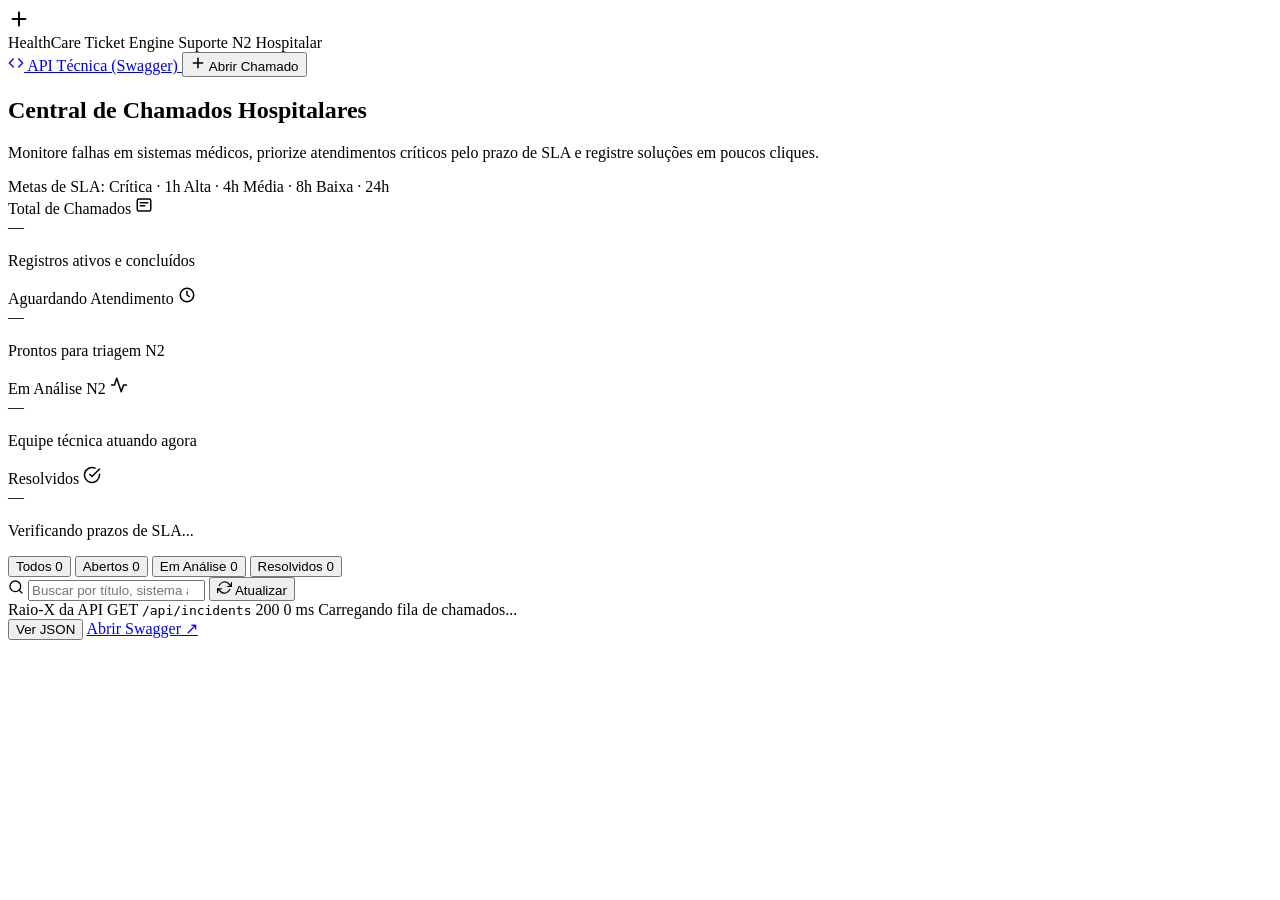
==== wwwroot/index.html @ c9c5d48c "feat: add HealthCare-Ticket-Engine .NET 8 Web API, N2 dashboard and Swagger" ====
<!DOCTYPE html>
<html lang="pt-BR">
<head>
  <meta charset="UTF-8">
  <meta name="viewport" content="width=device-width, initial-scale=1.0">
  <title>HealthCare Ticket Engine — Central de Chamados Hospitalares</title>
  <link rel="preconnect" href="https://fonts.googleapis.com">
  <link rel="preconnect" href="https://fonts.gstatic.com" crossorigin>
  <link href="https://fonts.googleapis.com/css2?family=Inter:wght@400;500;600;700&family=JetBrains+Mono:wght@400;500&display=swap" rel="stylesheet">
  <link rel="stylesheet" href="/styles.css">
</head>
<body>
  <header class="topbar">
    <div class="container topbar-inner">
      <div class="brand">
        <div class="brand-mark" aria-hidden="true">
          <svg width="22" height="22" viewBox="0 0 24 24" fill="none" stroke="currentColor" stroke-width="2.2" stroke-linecap="round" stroke-linejoin="round">
            <path d="M12 5v14"></path>
            <path d="M5 12h14"></path>
          </svg>
        </div>
        <div class="brand-text">
          <span class="brand-name">HealthCare Ticket Engine</span>
          <span class="brand-pill">Suporte N2 Hospitalar</span>
        </div>
      </div>

      <div class="topbar-actions">
        <a
          href="/swagger"
          target="_blank"
          rel="noopener noreferrer"
          class="btn btn-outline"
          title="Abrir documentação técnica interativa (GET, POST, PUT) no Swagger UI"
        >
          <svg width="16" height="16" viewBox="0 0 24 24" fill="none" stroke="currentColor" stroke-width="2" stroke-linecap="round" stroke-linejoin="round" aria-hidden="true">
            <polyline points="16 18 22 12 16 6"></polyline>
            <polyline points="8 6 2 12 8 18"></polyline>
          </svg>
          <span>API Técnica (Swagger)</span>
        </a>

        <button type="button" id="openCreateModalBtn" class="btn btn-primary">
          <svg width="16" height="16" viewBox="0 0 24 24" fill="none" stroke="currentColor" stroke-width="2.3" stroke-linecap="round" stroke-linejoin="round" aria-hidden="true">
            <line x1="12" y1="5" x2="12" y2="19"></line>
            <line x1="5" y1="12" x2="19" y2="12"></line>
          </svg>
          <span>Abrir Chamado</span>
        </button>
      </div>
    </div>
  </header>

  <main class="container main-content">
    <section class="hero" aria-labelledby="heroTitle">
      <div class="hero-copy">
        <h1 id="heroTitle">Central de Chamados Hospitalares</h1>
        <p>
          Monitore falhas em sistemas médicos, priorize atendimentos críticos pelo prazo de SLA e registre soluções em poucos cliques.
        </p>
      </div>

      <div class="sla-legend" aria-label="Prazos de atendimento SLA por prioridade">
        <span class="sla-legend-title">Metas de SLA:</span>
        <span class="sla-pill sla-critica"><span class="dot"></span>Crítica · 1h</span>
        <span class="sla-pill sla-alta"><span class="dot"></span>Alta · 4h</span>
        <span class="sla-pill sla-media"><span class="dot"></span>Média · 8h</span>
        <span class="sla-pill sla-baixa"><span class="dot"></span>Baixa · 24h</span>
      </div>
    </section>

    <section class="kpi-grid" aria-label="Indicadores de atendimento">
      <article class="kpi-card">
        <div class="kpi-header">
          <span class="kpi-label">Total de Chamados</span>
          <span class="kpi-icon kpi-icon-neutral" aria-hidden="true">
            <svg width="18" height="18" viewBox="0 0 24 24" fill="none" stroke="currentColor" stroke-width="2" stroke-linecap="round" stroke-linejoin="round">
              <rect x="3" y="4" width="18" height="16" rx="2"></rect>
              <line x1="7" y1="9" x2="17" y2="9"></line>
              <line x1="7" y1="13" x2="13" y2="13"></line>
            </svg>
          </span>
        </div>
        <div class="kpi-value" id="kpiTotal">—</div>
        <p class="kpi-sub">Registros ativos e concluídos</p>
      </article>

      <article class="kpi-card">
        <div class="kpi-header">
          <span class="kpi-label">Aguardando Atendimento</span>
          <span class="kpi-icon kpi-icon-open" aria-hidden="true">
            <svg width="18" height="18" viewBox="0 0 24 24" fill="none" stroke="currentColor" stroke-width="2" stroke-linecap="round" stroke-linejoin="round">
              <circle cx="12" cy="12" r="9"></circle>
              <polyline points="12 7 12 12 15 14"></polyline>
            </svg>
          </span>
        </div>
        <div class="kpi-value" id="kpiOpen">—</div>
        <p class="kpi-sub">Prontos para triagem N2</p>
      </article>

      <article class="kpi-card">
        <div class="kpi-header">
          <span class="kpi-label">Em Análise N2</span>
          <span class="kpi-icon kpi-icon-analysis" aria-hidden="true">
            <svg width="18" height="18" viewBox="0 0 24 24" fill="none" stroke="currentColor" stroke-width="2" stroke-linecap="round" stroke-linejoin="round">
              <path d="M22 12h-4l-3 9L9 3l-3 9H2"></path>
            </svg>
          </span>
        </div>
        <div class="kpi-value" id="kpiAnalysis">—</div>
        <p class="kpi-sub">Equipe técnica atuando agora</p>
      </article>

      <article class="kpi-card">
        <div class="kpi-header">
          <span class="kpi-label">Resolvidos</span>
          <span class="kpi-icon kpi-icon-resolved" aria-hidden="true">
            <svg width="18" height="18" viewBox="0 0 24 24" fill="none" stroke="currentColor" stroke-width="2" stroke-linecap="round" stroke-linejoin="round">
              <path d="M22 11.08V12a10 10 0 1 1-5.93-9.14"></path>
              <polyline points="22 4 12 14.01 9 11.01"></polyline>
            </svg>
          </span>
        </div>
        <div class="kpi-value" id="kpiResolved">—</div>
        <p class="kpi-sub" id="kpiSlaHint">Verificando prazos de SLA...</p>
      </article>
    </section>

    <section class="toolbar" aria-label="Filtros e busca de chamados">
      <div class="filter-tabs" role="tablist" aria-label="Filtrar por situação">
        <button type="button" class="filter-tab is-active" data-status="ALL" role="tab" aria-selected="true">
          Todos <span class="tab-count" id="countAll">0</span>
        </button>
        <button type="button" class="filter-tab" data-status="Aberto" role="tab" aria-selected="false">
          Abertos <span class="tab-count" id="countAberto">0</span>
        </button>
        <button type="button" class="filter-tab" data-status="EmAnalise" role="tab" aria-selected="false">
          Em Análise <span class="tab-count" id="countEmAnalise">0</span>
        </button>
        <button type="button" class="filter-tab" data-status="Resolvido" role="tab" aria-selected="false">
          Resolvidos <span class="tab-count" id="countResolvido">0</span>
        </button>
      </div>

      <div class="toolbar-right">
        <label class="search-box" for="searchInput">
          <svg width="16" height="16" viewBox="0 0 24 24" fill="none" stroke="currentColor" stroke-width="2" stroke-linecap="round" stroke-linejoin="round" aria-hidden="true">
            <circle cx="11" cy="11" r="8"></circle>
            <line x1="21" y1="21" x2="16.65" y2="16.65"></line>
          </svg>
          <input
            type="search"
            id="searchInput"
            placeholder="Buscar por título, sistema afetado ou descrição..."
            autocomplete="off"
          >
        </label>

        <button type="button" id="refreshBtn" class="btn btn-subtle" title="Recarregar fila de chamados">
          <svg width="15" height="15" viewBox="0 0 24 24" fill="none" stroke="currentColor" stroke-width="2" stroke-linecap="round" stroke-linejoin="round" aria-hidden="true">
            <polyline points="23 4 23 10 17 10"></polyline>
            <polyline points="1 20 1 14 7 14"></polyline>
            <path d="M3.51 9a9 9 0 0 1 14.85-3.36L23 10M1 14l4.64 4.36A9 9 0 0 0 20.49 15"></path>
          </svg>
          <span>Atualizar</span>
        </button>
      </div>
    </section>

    <section aria-label="Lista de chamados" aria-live="polite">
      <div id="loadingSkeleton" class="skeleton-list" hidden>
        <div class="skeleton-card"></div>
        <div class="skeleton-card"></div>
        <div class="skeleton-card"></div>
      </div>

      <div id="ticketList" class="ticket-list"></div>

      <div id="emptyState" class="empty-state" hidden>
        <div class="empty-icon" aria-hidden="true">
          <svg width="30" height="30" viewBox="0 0 24 24" fill="none" stroke="currentColor" stroke-width="1.8" stroke-linecap="round" stroke-linejoin="round">
            <circle cx="12" cy="12" r="10"></circle>
            <path d="M8 14s1.5 2 4 2 4-2 4-2"></path>
            <line x1="9" y1="9" x2="9.01" y2="9"></line>
            <line x1="15" y1="9" x2="15.01" y2="9"></line>
          </svg>
        </div>
        <h3>Nenhum chamado encontrado</h3>
        <p id="emptyStateMessage">Não há registros para o filtro ou termo pesquisado no momento.</p>
        <button type="button" id="emptyResetBtn" class="btn btn-outline">Limpar filtros</button>
      </div>
    </section>

    <section class="api-inspector" id="apiInspector" aria-label="Raio-X da API para aprendizado">
      <div class="inspector-bar">
        <div class="inspector-info">
          <span class="inspector-title">Raio-X da API</span>
          <span class="verb-badge" id="inspectorVerb">GET</span>
          <code class="inspector-path" id="inspectorPath">/api/incidents</code>
          <span class="status-code-badge" id="inspectorStatus">200</span>
          <span class="inspector-latency" id="inspectorLatency">0 ms</span>
          <span class="inspector-explain" id="inspectorExplain">Carregando fila de chamados...</span>
        </div>

        <div class="inspector-actions">
          <button type="button" class="btn btn-xs btn-ghost" id="toggleJsonBtn" aria-expanded="false">
            Ver JSON
          </button>
          <a href="/swagger" target="_blank" rel="noopener noreferrer" class="btn btn-xs btn-ghost">
            Abrir Swagger ↗
          </a>
        </div>
      </div>

      <pre class="inspector-json" id="apiJsonPreview" hidden></pre>
    </section>
  </main>

  <!-- Modal 1: Abrir Novo Chamado -->
  <div class="modal-backdrop" id="createModal" hidden role="dialog" aria-modal="true" aria-labelledby="createModalTitle">
    <div class="modal-dialog">
      <div class="modal-header">
        <div>
          <h2 id="createModalTitle">Abrir Novo Chamado</h2>
          <p class="modal-subtitle">Informe o problema encontrado para iniciar a contagem automática de SLA.</p>
        </div>
        <button type="button" class="icon-close" data-close-modal="createModal" aria-label="Fechar janela">
          <svg width="20" height="20" viewBox="0 0 24 24" fill="none" stroke="currentColor" stroke-width="2" stroke-linecap="round" stroke-linejoin="round">
            <line x1="18" y1="6" x2="6" y2="18"></line>
            <line x1="6" y1="6" x2="18" y2="18"></line>
          </svg>
        </button>
      </div>

      <form id="createTicketForm" novalidate>
        <div class="modal-body">
          <div id="createErrorBox" class="form-error-box" hidden role="alert"></div>

          <div class="form-group">
            <label for="ticketTitle">Título do problema <span class="req">*</span></label>
            <input
              type="text"
              id="ticketTitle"
              name="title"
              required
              minlength="5"
              maxlength="120"
              placeholder="Ex.: Erro ao gerar guia de internação no sistema"
            >
            <span class="field-hint">Resumo curto e claro (entre 5 e 120 caracteres).</span>
          </div>

          <div class="form-group">
            <label for="servicePreset">Sistema hospitalar afetado <span class="req">*</span></label>
            <select id="servicePreset" name="servicePreset">
              <option value="AutorizacaoMedica">Autorização Médica (Convênios / TISS)</option>
              <option value="PortalDoMedico">Portal do Médico</option>
              <option value="ProntuarioEletronico">Prontuário Eletrônico do Paciente</option>
              <option value="LaboratorioExames">Laboratório e Resultados de Exames</option>
              <option value="FaturamentoTISS">Faturamento Hospitalar TISS</option>
              <option value="__custom__">Outro sistema...</option>
            </select>
          </div>

          <div class="form-group" id="customServiceGroup" hidden>
            <label for="customServiceInput">Nome do sistema afetado <span class="req">*</span></label>
            <input
              type="text"
              id="customServiceInput"
              maxlength="80"
              placeholder="Ex.: FarmaciaCentral, RecepçãoProntoSocorro"
            >
          </div>

          <fieldset class="form-group">
            <legend>Urgência e prazo de atendimento (SLA) <span class="req">*</span></legend>
            <div class="priority-grid" id="prioritySelector">
              <label class="priority-option is-critica">
                <input type="radio" name="priority" value="Critica">
                <span class="priority-option-top">
                  <strong>Crítica</strong>
                  <span class="sla-tag">1 hora</span>
                </span>
                <span class="priority-option-desc">Sistema parado ou risco direto ao paciente</span>
              </label>

              <label class="priority-option is-alta is-selected">
                <input type="radio" name="priority" value="Alta" checked>
                <span class="priority-option-top">
                  <strong>Alta</strong>
                  <span class="sla-tag">4 horas</span>
                </span>
                <span class="priority-option-desc">Lentidão severa ou falha em setor chave</span>
              </label>

              <label class="priority-option is-media">
                <input type="radio" name="priority" value="Media">
                <span class="priority-option-top">
                  <strong>Média</strong>
                  <span class="sla-tag">8 horas</span>
                </span>
                <span class="priority-option-desc">Erro pontual com alternativa operacional</span>
              </label>

              <label class="priority-option is-baixa">
                <input type="radio" name="priority" value="Baixa">
                <span class="priority-option-top">
                  <strong>Baixa</strong>
                  <span class="sla-tag">24 horas</span>
                </span>
                <span class="priority-option-desc">Ajuste simples ou dúvida sem urgência</span>
              </label>
            </div>
          </fieldset>

          <div class="form-group">
            <div class="label-row">
              <label for="ticketDescription">Descrição detalhada <span class="req">*</span></label>
              <span class="char-counter" id="descriptionCount">0 / 1000</span>
            </div>
            <textarea
              id="ticketDescription"
              name="description"
              rows="4"
              required
              minlength="10"
              maxlength="1000"
              placeholder="Descreva o que aconteceu, em qual unidade ou tela o erro aparece e quantos usuários foram afetados..."
            ></textarea>
            <span class="field-hint">Mínimo de 10 caracteres para ajudar a equipe N2 a diagnosticar rápido.</span>
          </div>
        </div>

        <div class="modal-footer">
          <button type="button" class="btn btn-outline" data-close-modal="createModal">Cancelar</button>
          <button type="submit" id="submitCreateBtn" class="btn btn-primary">Criar Chamado</button>
        </div>
      </form>
    </div>
  </div>

  <!-- Modal 2: Detalhes do Chamado -->
  <div class="modal-backdrop" id="detailModal" hidden role="dialog" aria-modal="true" aria-labelledby="detailTitle">
    <div class="modal-dialog modal-dialog-lg">
      <div class="modal-header">
        <div class="detail-header-badges" id="detailBadges"></div>
        <button type="button" class="icon-close" data-close-modal="detailModal" aria-label="Fechar detalhes">
          <svg width="20" height="20" viewBox="0 0 24 24" fill="none" stroke="currentColor" stroke-width="2" stroke-linecap="round" stroke-linejoin="round">
            <line x1="18" y1="6" x2="6" y2="18"></line>
            <line x1="6" y1="6" x2="18" y2="18"></line>
          </svg>
        </button>
      </div>

      <div class="modal-body" id="detailBody">
        <h2 id="detailTitle" class="detail-title"></h2>
        <div class="detail-meta-row" id="detailMetaRow"></div>

        <div class="detail-section">
          <h4>O que está acontecendo</h4>
          <p id="detailDescription" class="detail-description"></p>
        </div>

        <div class="detail-section">
          <h4>Linha do tempo e SLA</h4>
          <div class="timeline-grid" id="detailTimeline"></div>
        </div>

        <div class="detail-id-box">
          <span class="detail-id-label">Código único (ID):</span>
          <code id="detailTicketId"></code>
          <button type="button" id="copyIdBtn" class="btn btn-xs btn-outline">Copiar ID</button>
        </div>
      </div>

      <div class="modal-footer" id="detailFooterActions"></div>
    </div>
  </div>

  <div class="toast-container" id="toastContainer" aria-live="polite"></div>

  <script src="/app.js"></script>
</body>
</html>
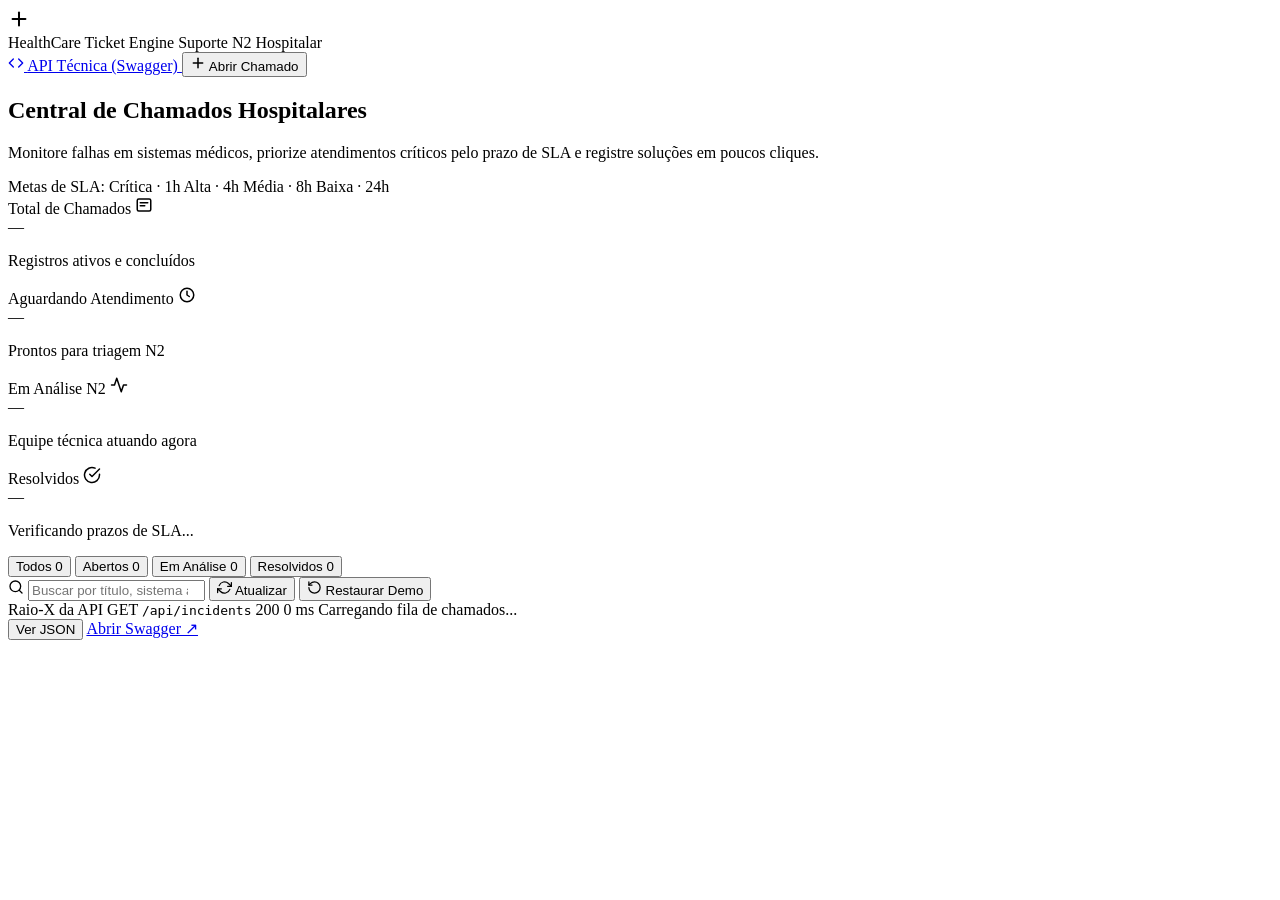
==== commit 75ccf5a6: "feat: add Docker and Render deploy config with health check and demo reset" ====
--- a/wwwroot/index.html
+++ b/wwwroot/index.html
@@ -165,6 +165,14 @@
           </svg>
           <span>Atualizar</span>
         </button>
+
+        <button type="button" id="resetDemoBtn" class="btn btn-subtle" title="Restaurar os 3 chamados hospitalares de exemplo">
+          <svg width="15" height="15" viewBox="0 0 24 24" fill="none" stroke="currentColor" stroke-width="2" stroke-linecap="round" stroke-linejoin="round" aria-hidden="true">
+            <path d="M3 12a9 9 0 1 0 9-9 9.75 9.75 0 0 0-6.74 2.74L3 8"></path>
+            <path d="M3 3v5h5"></path>
+          </svg>
+          <span>Restaurar Demo</span>
+        </button>
       </div>
     </section>
 
